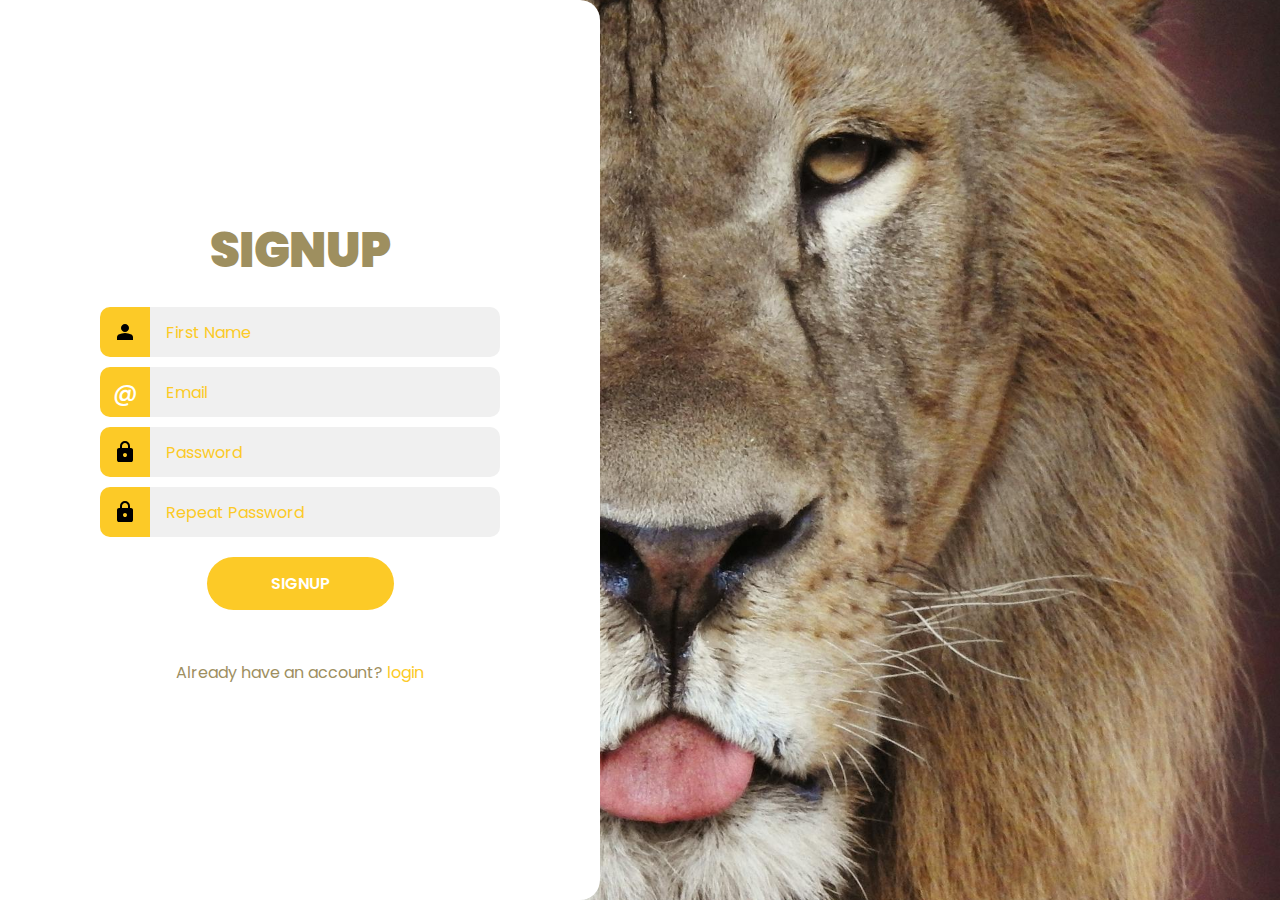
==== Login_Signup/signup.html @ 2381e0e0 "Add files via upload" ====
<!DOCTYPE html>
<html lang="en">
<head>
  <meta charset="UTF-8">
  <meta name="viewport" content="width=device-width, initial-scale=1.0">
  <title>SignUp</title>
  <link rel="stylesheet" href="styleIn.css">
  <script type="text/javascript" src="validation.js" defer></script>
</head>
<body>
  <div class="wrapper">
    <h1>Signup</h1>
    <p id="error-message"></p>
    <form id="form">
      <div>
        <label for="firstname-input">
          <svg xmlns="http://www.w3.org/2000/svg" height="24px" viewBox="0 -960 960 960" width="24px" fill="#000000"><path d="M480-480q-66 0-113-47t-47-113q0-66 47-113t113-47q66 0 113 47t47 113q0 66-47 113t-113 47ZM160-160v-112q0-34 17.5-62.5T224-378q62-31 126-46.5T480-440q66 0 130 15.5T736-378q29 15 46.5 43.5T800-272v112H160Z"/></svg>
        </label>
        <input type="text" name="firstname" id="firstname-input" placeholder="First Name">
      </div>
      <div>
        <label for="email-input">
          <span>@</span>
        </label>
        <input type="email" name="email" id="email-input" placeholder="Email">
      </div>
      <div>
        <label for="password-input">
          <svg xmlns="http://www.w3.org/2000/svg" height="24px" viewBox="0 -960 960 960" width="24px" fill="#000000"><path d="M240-80q-33 0-56.5-23.5T160-160v-400q0-33 23.5-56.5T240-640h40v-80q0-83 58.5-141.5T480-920q83 0 141.5 58.5T680-720v80h40q33 0 56.5 23.5T800-560v400q0 33-23.5 56.5T720-80H240Zm240-200q33 0 56.5-23.5T560-360q0-33-23.5-56.5T480-440q-33 0-56.5 23.5T400-360q0 33 23.5 56.5T480-280ZM360-640h240v-80q0-50-35-85t-85-35q-50 0-85 35t-35 85v80Z"/></svg>
        </label>
        <input type="password" name="password" id="password-input" placeholder="Password">
      </div>
      <div>
        <label for="repeat-password-input">
          <svg xmlns="http://www.w3.org/2000/svg" height="24px" viewBox="0 -960 960 960" width="24px" fill="#000000"><path d="M240-80q-33 0-56.5-23.5T160-160v-400q0-33 23.5-56.5T240-640h40v-80q0-83 58.5-141.5T480-920q83 0 141.5 58.5T680-720v80h40q33 0 56.5 23.5T800-560v400q0 33-23.5 56.5T720-80H240Zm240-200q33 0 56.5-23.5T560-360q0-33-23.5-56.5T480-440q-33 0-56.5 23.5T400-360q0 33 23.5 56.5T480-280ZM360-640h240v-80q0-50-35-85t-85-35q-50 0-85 35t-35 85v80Z"/></svg>
        </label>
        <input type="password" name="repeat-password" id="repeat-password-input" placeholder="Repeat Password">
      </div>
      <button type="submit" formaction="login.html">Signup</button>
    </form>
    <p>Already have an account? <a href="login.html">login</a></p>
  </div>
</body>
</html>
---- Login_Signup/styleIn.css ----
@import url('https://fonts.googleapis.com/css2?family=Poppins:ital,wght@0,100;0,200;0,300;0,400;0,500;0,600;0,700;0,800;0,900;1,100;1,200;1,300;1,400;1,500;1,600;1,700;1,800;1,900&display=swap');
:root {
    --accent-color: #fcca27;
    --base-color: white;
    --text-color: rgb(158, 143, 95);
    --input-color: #f0f0f0;
}
*{
    margin: 0;
    padding: 0;
}
@media(max-width: 1100px){
    .wrapper{
        width: min(600px, 100%);
        border-radius: 0;
    }
}
html{
    font-family: Poppins, Segoe Ui, sans-serif;
    font-size: 12pt;
    color: var(--text-color);
    text-align: center;
}
body{
    min-height: 100vh;
    background-image: url(/Images/Lion.jpg);
    background-size: cover;
    background-position: right;
    overflow: hidden;
}
.wrapper{
    box-sizing: border-box;
    background-color: var(--base-color);
    height: 100vh;
    width: max(40%, 600px);
    padding: 10px;
    border-radius: 0 20px 20px 0;
    display: flex;
    flex-direction: column;
    align-items: center;
    justify-content: center;
}
h1{
    font-size: 3rem;
    font-weight: 900;
    text-transform: uppercase;
}
form{
    width: min(400px, 100%);
    margin-top: 20px;
    margin-bottom: 50px;
    display: flex;
    flex-direction: column;
    align-items: center;
    gap: 10px;
}
form > div{
    width: 100%;
    display: flex;
    justify-content: center;
}
form label{
    flex-shrink: 0;
    height: 50px;
    width: 50px;
    background-color: var(--accent-color);
    fill: var(--base-color);
    color: var(--base-color);
    border-radius: 10px 0 0 10px;
   display: flex;
   justify-content: center;
   align-items: center;
   font-size: 1.5rem;
   font-weight: 500; 
}
form input{
    box-sizing: border-box;
    flex-grow: 1;
    min-width: 0;
    height: 50px;
    padding: 1em;
    font: inherit;
    border-radius: 0 10px 10px 0;
    border: 2px solid var(--input-color);
    border-left: none;
    background-color: var(--input-color);
    transition: 150ms ease;
}
form input:hover{
    border-color: var(--accent-color);
}
form input:focus{
    outline: none;
    border-color: var(--text-color);
}
div:has(input:focus) > label{
    background-color: var(--text-color);
}
form input::placeholder{
    color: var(--accent-color);
    opacity: 1;
}
form button{
    margin-top: 10px;
    border: none;
    border-radius: 1000px;
    padding: .85em 4em;
    background-color: var(--accent-color);
    color: var(--base-color);
    font: inherit;
    font-weight: 600;
    text-transform: uppercase;
    cursor: pointer;
    transition: 150ms ease;
}
form button:hover{
    background-color: var(--text-color);
}
form button:focus{
    outline: none;
    background-color: var(--text-color);
}
a{
    text-decoration: none;
    color: var(--accent-color);
}
a:hover{
    text-decoration: underline;
}
form div.incorrect label{
    background-color: red;
}
form div.incorrect input{
    border-color: red;
}
#error-message{
    color: red;
}
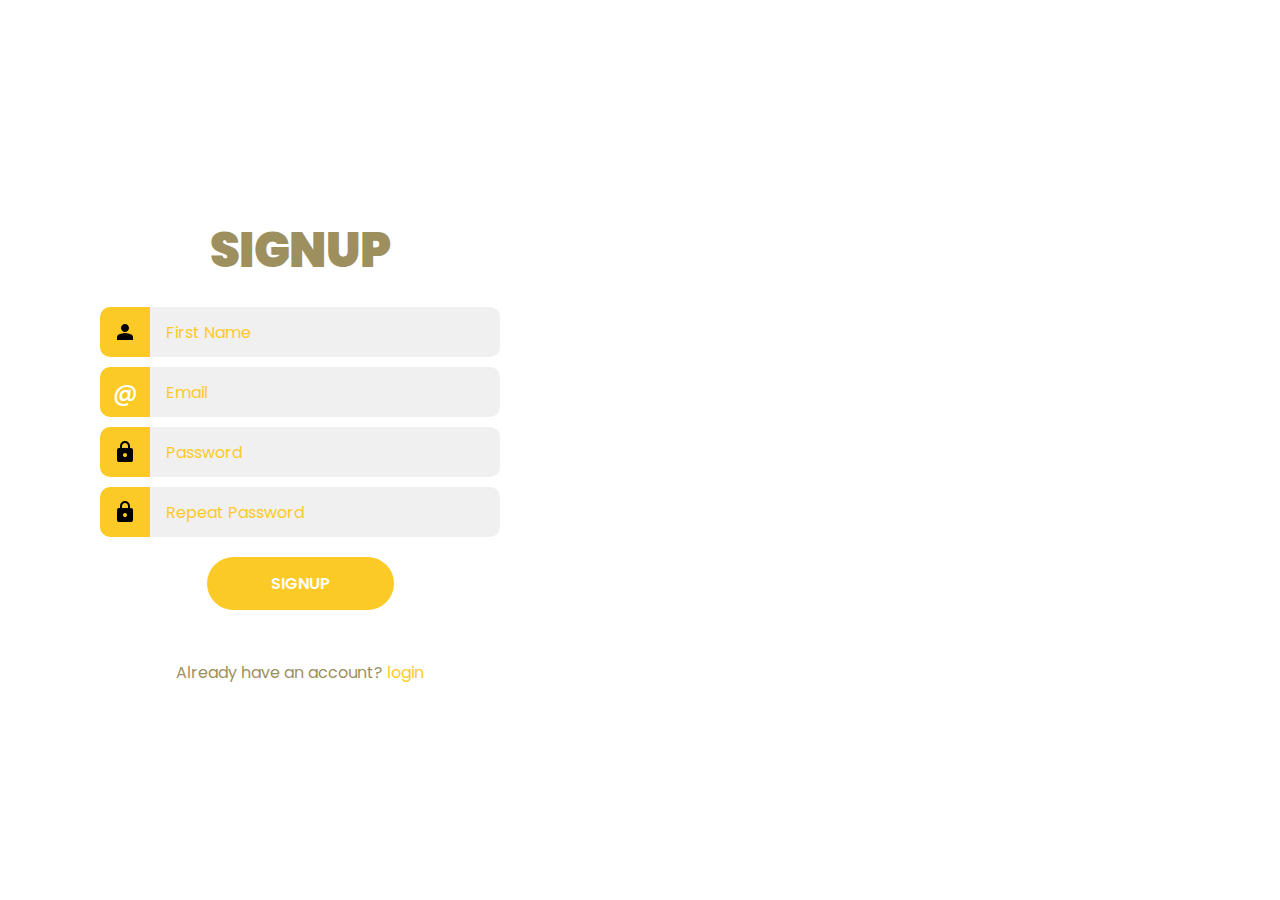
==== commit 83c85559: "Update signup.html" ====
--- a/Login_Signup/signup.html
+++ b/Login_Signup/signup.html
@@ -36,9 +36,9 @@
         </label>
         <input type="password" name="repeat-password" id="repeat-password-input" placeholder="Repeat Password">
       </div>
-      <button type="submit" formaction="login.html">Signup</button>
+      <button type="submit" formaction="/GoldenLionResort/login.html">Signup</button>
     </form>
     <p>Already have an account? <a href="login.html">login</a></p>
   </div>
 </body>
-</html>+</html>
--- a/Login_Signup/styleIn.css
+++ b/Login_Signup/styleIn.css
@@ -23,7 +23,7 @@
 }
 body{
     min-height: 100vh;
-    background-image: url(/Images/Lion.jpg);
+    background-image: url(/GoldenLionResort/Images/GL\ PoolLion.jpg);
     background-size: cover;
     background-position: right;
     overflow: hidden;
@@ -135,4 +135,4 @@
 }
 #error-message{
     color: red;
-}+}
